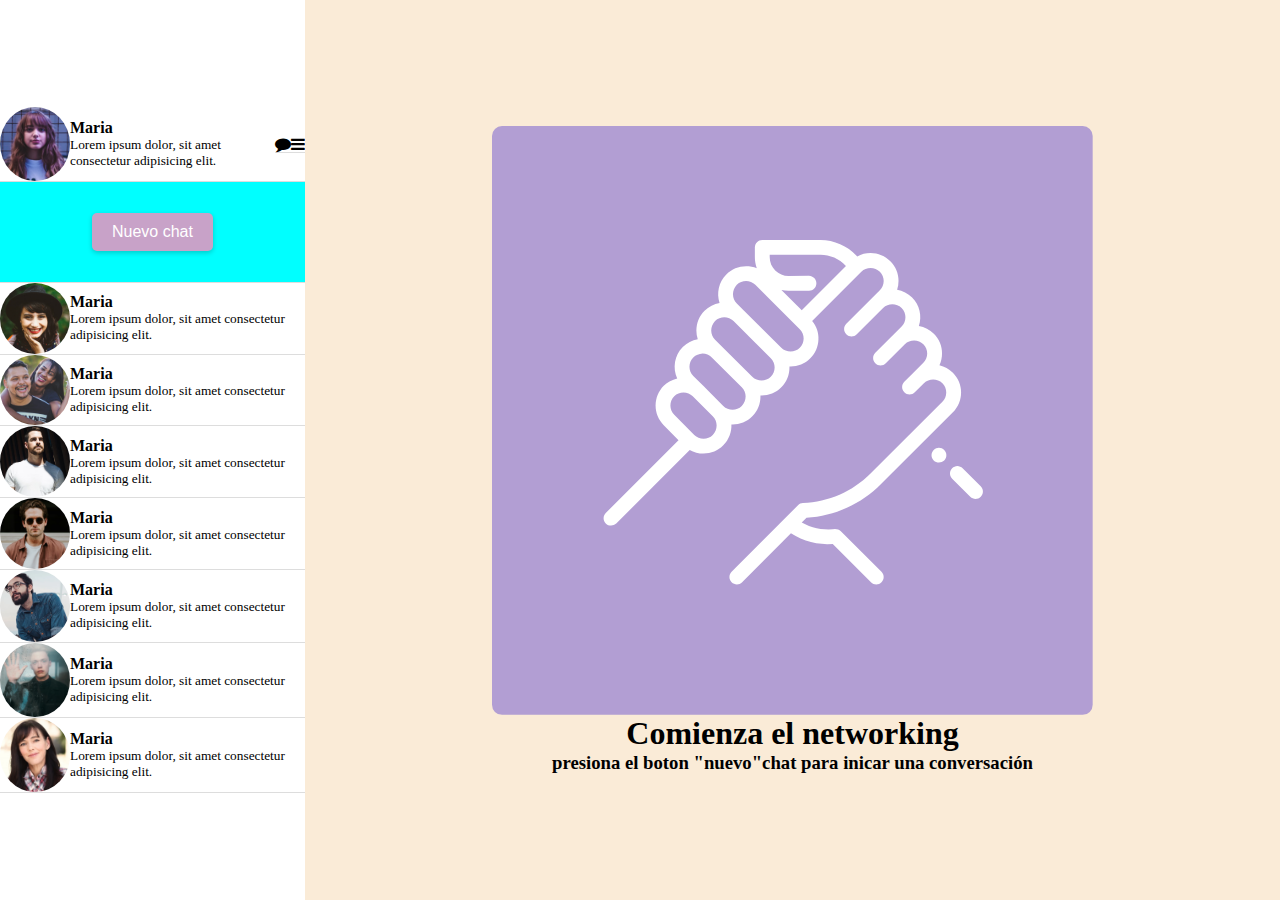
==== main.html @ a1ab6d9d "deslacss01" ====
<!DOCTYPE html>
<html lang="en">
  <head>
    <meta charset="UTF-8" />
    <meta name="viewport" content="width=device-width, initial-scale=1.0" />
    <title>Document</title>
    <link rel="stylesheet" href="./assets/styles/style02.css" />
    <link
      rel="stylesheet"
      href="https://cdnjs.cloudflare.com/ajax/libs/font-awesome/4.7.0/css/font-awesome.min.css"
    />
  </head>
  <body>
    <div class="principal">
      <div class="side-cards">
        <div class="row">
          <div class="column">
            <img
              class="icon-img"
              src="./assets/images/maria.jpg"
              alt="foto01"
            />
          </div>
          <div class="column">
            <h4>Maria</h4>
            <small>Lorem ipsum dolor, sit amet consectetur adipisicing elit.</small>
          </div>
          <div class="row">
            <i class="fa fa-regular fa-comment"></i>
            <i class="fa fa-solid fa-bars"></i>
          </div>
        </div>
        <div class="box">
          <div class="botoncentral row">
            <button class="btn">Nuevo chat</button>
          </div>
        </div>
        <div class="box">
          <div class="row">
            <div class="column">
              <img
                class="icon-img"
                src="./assets/images/im02.jpg"
                alt="foto02"
              />
            </div>
            <div class="column">
              <h4>Maria</h4>
              <small>Lorem ipsum dolor, sit amet consectetur adipisicing elit.</small>
            </div>
            <!-- <div class="row" hidden="" >
              <i class="fa fa-regular fa-comment" ></i>
              <i class="fa fa-solid fa-bars" ></i>
            </div> -->
          </div>
        </div>
        <div class="box">
          <div class="row">
            <div class="column">
              <img
                class="icon-img"
                src="./assets/images/im03.jpg"
                alt="foto3"
              />
            </div>
            <div class="column">
              <h4>Maria</h4>
              <small>Lorem ipsum dolor, sit amet consectetur adipisicing elit.</small>
            </div>
            <!-- <div class="row">
              <i class="fa fa-regular fa-comment"></i>
              <i class="fa fa-solid fa-bars"></i>
            </div> -->
          </div>
        </div>
        <div class="box">
          <div class="row">
            <div class="column">
              <img
                class="icon-img"
                src="./assets/images/im04.jpg"
                alt="foto04"
              />
            </div>
            <div class="column">
              <h4>Maria</h4>
              <small>Lorem ipsum dolor, sit amet consectetur adipisicing elit.</small>
            </div>
            <!-- <div class="row">
              <i class="fa fa-regular fa-comment"></i>
              <i class="fa fa-solid fa-bars"></i>
            </div> -->
          </div>
        </div>
        <div class="box">
          <div class="row">
            <div class="column">
              <img
                class="icon-img"
                src="./assets/images/im05.jpg"
                alt="foto05"
              />
            </div>
            <div class="column">
              <h4>Maria</h4>
              <small>Lorem ipsum dolor, sit amet consectetur adipisicing elit.</small>
            </div>
            <!-- <div class="row">
              <i class="fa fa-regular fa-comment"></i>
              <i class="fa fa-solid fa-bars"></i>
            </div> -->
          </div>
        </div>
        <div class="box">
          <div class="row">
            <div class="column">
              <img
                class="icon-img"
                src="./assets/images/im06.jpg"
                alt="foto06"
              />
            </div>
            <div class="column">
              <h4>Maria</h4>
              <small>Lorem ipsum dolor, sit amet consectetur adipisicing elit.</small>
            </div>
            <!-- <div class="row">
              <i class="fa fa-regular fa-comment"></i>
              <i class="fa fa-solid fa-bars"></i>
            </div> -->
          </div>
        </div>
        <div class="box">
          <div class="row">
            <div class="column">
              <img
                class="icon-img"
                src="./assets/images/im07.jpg"
                alt="foto07"
              />
            </div>
            <div class="column">
              <h4>Maria</h4>
              <small>Lorem ipsum dolor, sit amet consectetur adipisicing elit.</small>
            </div>
            <!-- <div class="row">
              <i class="fa fa-regular fa-comment"></i>
              <i class="fa fa-solid fa-bars"></i>
            </div> -->
          </div>
        </div>
        <div class="box">
          <div class="row">
            <div class="column">
              <img
                class="icon-img"
                src="./assets/images/im08.jpg"
                alt="foto08"
              />
            </div>
            <div class="column">
              <h4>Maria</h4>
              <small>Lorem ipsum dolor, sit amet consectetur adipisicing elit.</small>
            </div>
            <!-- <div class="row">
              <i class="fa fa-regular fa-comment"></i>
              <i class="fa fa-solid fa-bars"></i>
            </div> -->
          </div>
        </div>
      </div>
      <div class="item">
        <img src="assets/images/hand.png" alt="mano" />
        <h1>Comienza el networking</h1>
        <h3>presiona el boton "nuevo"chat para inicar una conversación</h3>
      </div>
    </div>
  </body>

  <style>
    * {
  margin: 0;
  padding: 0;
}
.principal {
  display: flex;
  flex-direction: row;
  flex-wrap: nowrap;
  align-items: center;
  justify-content: flex-start;
  /* justify-content: space-between; */
}
.side-card {
  flex: 0 0 20 rem;
}
.item {
  width: 100%;
  background-color: antiquewhite;
  justify-content: center;
  align-items: center;
}
.column {
  display: flex;
  flex-direction: column;
}
.row {
  display: flex;
  flex-direction: row;
  align-items: center;
}
.icon-img {
  width: 70px;
  max-height: 70%;
  object-fit: cover;
  flex-grow: 1;
  border-top-left-radius: 50% 50%;
  border-top-right-radius: 50% 50%;
  border-bottom-right-radius: 50% 50%;
  border-bottom-left-radius: 50% 50%;
}
.botoncentral {
  background-color: aqua;
  height: 100px;
  justify-content: center;
}
.btn {
  background-color: #c8a2c8;
  color: white;
  font-size: 16px;
  padding: 10px 20px;
  border: none;
  border-radius: 5px;
  cursor: pointer;
  box-shadow: 0 2px 5px rgba(0, 0, 0, 0.2);
  text-align: center;
  font-family: Arial, sans-serif;
}

  </style>
</html>
---- assets/styles/style02.css ----
* {
  margin: 0;
  padding: 0;
}
.principal {
  display: flex;
  flex-direction: row;
  flex-wrap: nowrap;
}
.side-card {
  width: 25%;
  background-color: #f4f4f4;
  border-right: 1px solid #ddd;
  display: flex;
  flex-direction: column;
  padding: 10px;
}
.item {
  background-color: aliceblue;
  display: flex;  
  flex-direction: column;
  height: 100vh;
}
.column {
  display: flex;
  flex-direction: column;
  align-items: flex-start;
}
.row {
  display: flex;
  flex-direction: row;
  border-bottom: 1px solid #ddd;
}
.icon-img {
  width: 70px;
  object-fit: cover;
  flex-grow: 1;
  border-top-left-radius: 50% 50%;
  border-top-right-radius: 50% 50%;
  border-bottom-right-radius: 50% 50%;
  border-bottom-left-radius: 50% 50%;
}

.btn {
  /* background-color: #c8a2c8; */
  /* color: white; */
  font-size: 16px;
  padding: 10px 20px;
  border: none;
  border-radius: 5px;
  cursor: pointer;
  box-shadow: 0 2px 5px rgba(0, 0, 0, 0.2);
  text-align: center;
  font-family: Arial, sans-serif;
}
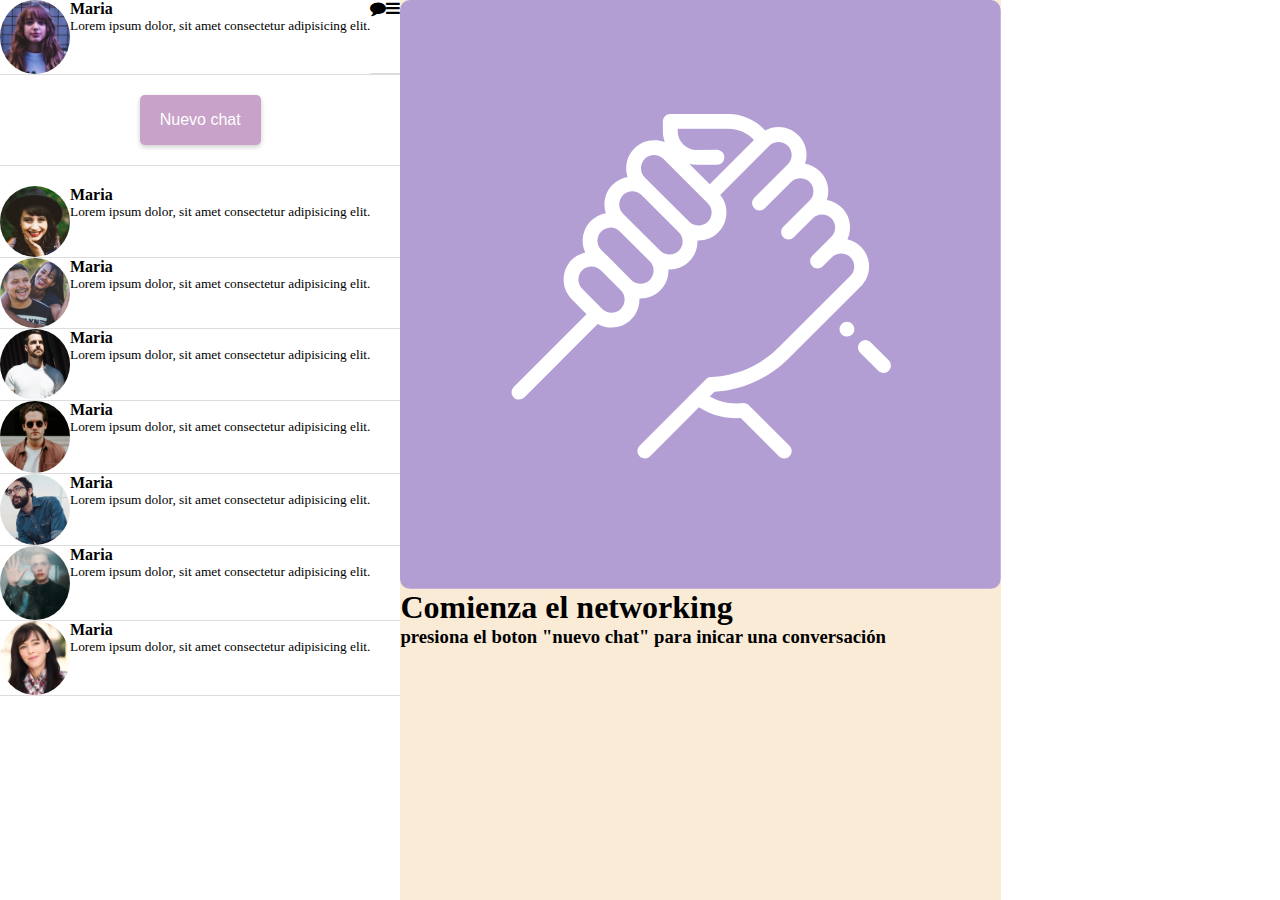
==== commit 00691efa: "updft" ====
--- a/main.html
+++ b/main.html
@@ -172,69 +172,10 @@
       <div class="item">
         <img src="assets/images/hand.png" alt="mano" />
         <h1>Comienza el networking</h1>
-        <h3>presiona el boton "nuevo"chat para inicar una conversación</h3>
+        <h3>presiona el boton "nuevo chat" para inicar una conversación</h3>
       </div>
     </div>
   </body>
 
-  <style>
-    * {
-  margin: 0;
-  padding: 0;
-}
-.principal {
-  display: flex;
-  flex-direction: row;
-  flex-wrap: nowrap;
-  align-items: center;
-  justify-content: flex-start;
-  /* justify-content: space-between; */
-}
-.side-card {
-  flex: 0 0 20 rem;
-}
-.item {
-  width: 100%;
-  background-color: antiquewhite;
-  justify-content: center;
-  align-items: center;
-}
-.column {
-  display: flex;
-  flex-direction: column;
-}
-.row {
-  display: flex;
-  flex-direction: row;
-  align-items: center;
-}
-.icon-img {
-  width: 70px;
-  max-height: 70%;
-  object-fit: cover;
-  flex-grow: 1;
-  border-top-left-radius: 50% 50%;
-  border-top-right-radius: 50% 50%;
-  border-bottom-right-radius: 50% 50%;
-  border-bottom-left-radius: 50% 50%;
-}
-.botoncentral {
-  background-color: aqua;
-  height: 100px;
-  justify-content: center;
-}
-.btn {
-  background-color: #c8a2c8;
-  color: white;
-  font-size: 16px;
-  padding: 10px 20px;
-  border: none;
-  border-radius: 5px;
-  cursor: pointer;
-  box-shadow: 0 2px 5px rgba(0, 0, 0, 0.2);
-  text-align: center;
-  font-family: Arial, sans-serif;
-}
 
-  </style>
 </html>
--- a/assets/styles/style02.css
+++ b/assets/styles/style02.css
@@ -16,15 +16,16 @@
   padding: 10px;
 }
 .item {
-  background-color: aliceblue;
-  display: flex;  
+  background-color: antiquewhite;
+  display: flex;
   flex-direction: column;
   height: 100vh;
+  
 }
 .column {
   display: flex;
   flex-direction: column;
-  align-items: flex-start;
+  /* align-items: flex-start; */
 }
 .row {
   display: flex;
@@ -40,10 +41,16 @@
   border-bottom-right-radius: 50% 50%;
   border-bottom-left-radius: 50% 50%;
 }
-
+.botoncentral {
+  height: 50px;
+  justify-content: center;
+  margin-top: 20px;
+  margin-bottom: 20px;
+  padding-bottom: 20px;
+}
 .btn {
-  /* background-color: #c8a2c8; */
-  /* color: white; */
+  background-color: #c8a2c8;
+  color: white;
   font-size: 16px;
   padding: 10px 20px;
   border: none;
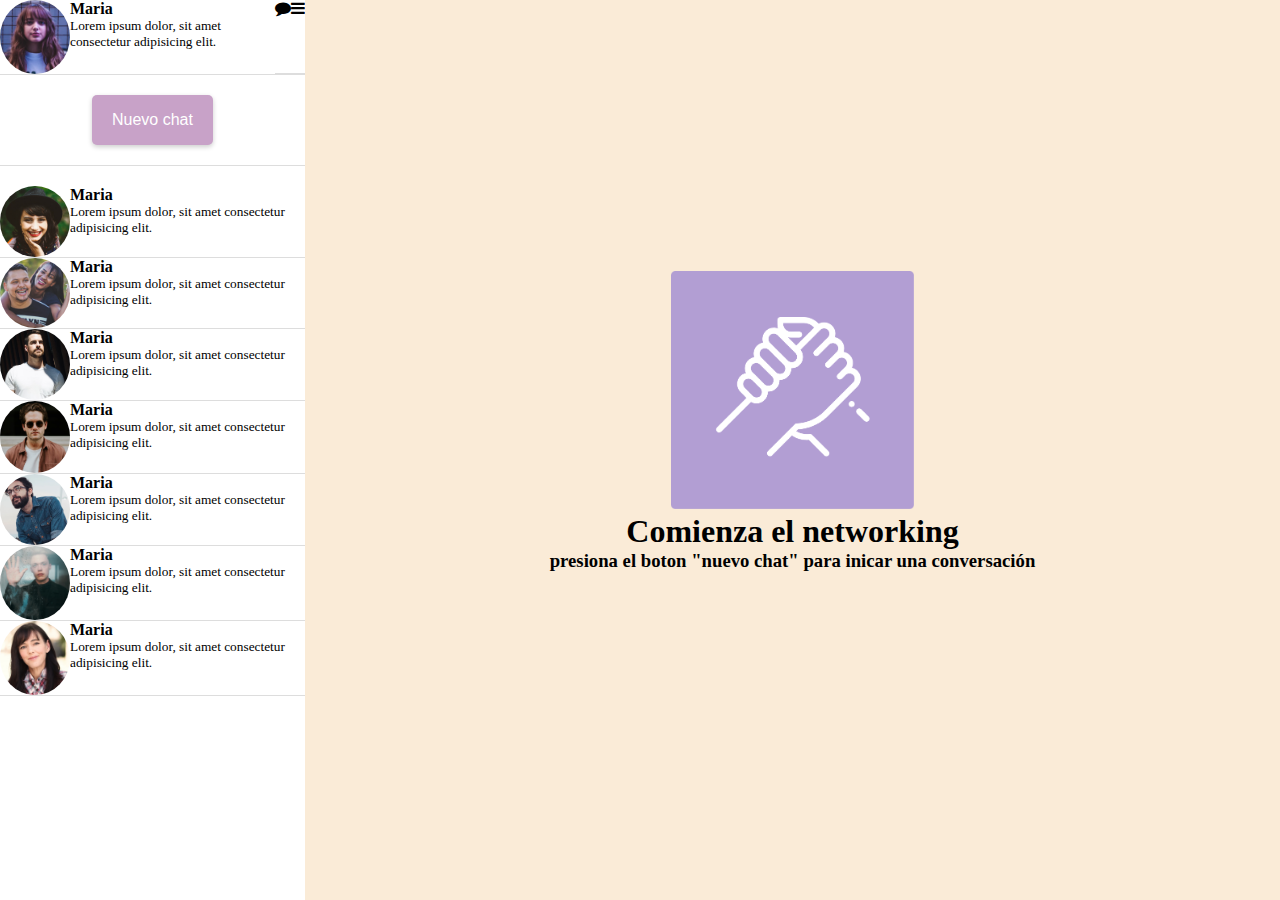
==== commit eb1b32d7: "fix" ====
--- a/main.html
+++ b/main.html
@@ -23,7 +23,9 @@
           </div>
           <div class="column">
             <h4>Maria</h4>
-            <small>Lorem ipsum dolor, sit amet consectetur adipisicing elit.</small>
+            <small
+              >Lorem ipsum dolor, sit amet consectetur adipisicing elit.</small
+            >
           </div>
           <div class="row">
             <i class="fa fa-regular fa-comment"></i>
@@ -46,7 +48,10 @@
             </div>
             <div class="column">
               <h4>Maria</h4>
-              <small>Lorem ipsum dolor, sit amet consectetur adipisicing elit.</small>
+              <small
+                >Lorem ipsum dolor, sit amet consectetur adipisicing
+                elit.</small
+              >
             </div>
             <!-- <div class="row" hidden="" >
               <i class="fa fa-regular fa-comment" ></i>
@@ -65,7 +70,10 @@
             </div>
             <div class="column">
               <h4>Maria</h4>
-              <small>Lorem ipsum dolor, sit amet consectetur adipisicing elit.</small>
+              <small
+                >Lorem ipsum dolor, sit amet consectetur adipisicing
+                elit.</small
+              >
             </div>
             <!-- <div class="row">
               <i class="fa fa-regular fa-comment"></i>
@@ -84,7 +92,10 @@
             </div>
             <div class="column">
               <h4>Maria</h4>
-              <small>Lorem ipsum dolor, sit amet consectetur adipisicing elit.</small>
+              <small
+                >Lorem ipsum dolor, sit amet consectetur adipisicing
+                elit.</small
+              >
             </div>
             <!-- <div class="row">
               <i class="fa fa-regular fa-comment"></i>
@@ -103,7 +114,10 @@
             </div>
             <div class="column">
               <h4>Maria</h4>
-              <small>Lorem ipsum dolor, sit amet consectetur adipisicing elit.</small>
+              <small
+                >Lorem ipsum dolor, sit amet consectetur adipisicing
+                elit.</small
+              >
             </div>
             <!-- <div class="row">
               <i class="fa fa-regular fa-comment"></i>
@@ -122,7 +136,10 @@
             </div>
             <div class="column">
               <h4>Maria</h4>
-              <small>Lorem ipsum dolor, sit amet consectetur adipisicing elit.</small>
+              <small
+                >Lorem ipsum dolor, sit amet consectetur adipisicing
+                elit.</small
+              >
             </div>
             <!-- <div class="row">
               <i class="fa fa-regular fa-comment"></i>
@@ -141,7 +158,10 @@
             </div>
             <div class="column">
               <h4>Maria</h4>
-              <small>Lorem ipsum dolor, sit amet consectetur adipisicing elit.</small>
+              <small
+                >Lorem ipsum dolor, sit amet consectetur adipisicing
+                elit.</small
+              >
             </div>
             <!-- <div class="row">
               <i class="fa fa-regular fa-comment"></i>
@@ -160,7 +180,10 @@
             </div>
             <div class="column">
               <h4>Maria</h4>
-              <small>Lorem ipsum dolor, sit amet consectetur adipisicing elit.</small>
+              <small
+                >Lorem ipsum dolor, sit amet consectetur adipisicing
+                elit.</small
+              >
             </div>
             <!-- <div class="row">
               <i class="fa fa-regular fa-comment"></i>
@@ -169,13 +192,13 @@
           </div>
         </div>
       </div>
-      <div class="item">
-        <img src="assets/images/hand.png" alt="mano" />
-        <h1>Comienza el networking</h1>
-        <h3>presiona el boton "nuevo chat" para inicar una conversación</h3>
+      <div class="main-content">
+        <div class="contenedor">
+          <img class="main-img" src="assets/images/hand.png" alt="mano" />          
+          <h1>Comienza el networking</h1>
+          <h3>presiona el boton "nuevo chat" para inicar una conversación</h3>
+        </div>
       </div>
     </div>
   </body>
-
-
 </html>
--- a/assets/styles/style02.css
+++ b/assets/styles/style02.css
@@ -1,11 +1,15 @@
 * {
+  padding: 0;
   margin: 0;
-  padding: 0;
 }
 .principal {
   display: flex;
   flex-direction: row;
   flex-wrap: nowrap;
+  flex: 1 1 0px;
+  max-height: 100%;
+  max-width: 100%;
+  align-items: flex-start;
 }
 .side-card {
   width: 25%;
@@ -14,18 +18,20 @@
   display: flex;
   flex-direction: column;
   padding: 10px;
+  /* justify-content: space-evenly; */
 }
-.item {
+.main-content {
   background-color: antiquewhite;
+  height: 100vh;
+  width: 100%;
   display: flex;
-  flex-direction: column;
-  height: 100vh;
-  
+  flex-direction: column;  
+  align-items: center;
+  justify-content: center;
 }
 .column {
   display: flex;
   flex-direction: column;
-  /* align-items: flex-start; */
 }
 .row {
   display: flex;
@@ -60,3 +66,15 @@
   text-align: center;
   font-family: Arial, sans-serif;
 }
+.main-img {
+  width: 50%;
+  max-height: 100%;
+}
+.contenedor {
+  padding: 50px;
+  margin: 25px;
+  text-align: center;
+}
+h1,h3{
+  text-align: center;
+}